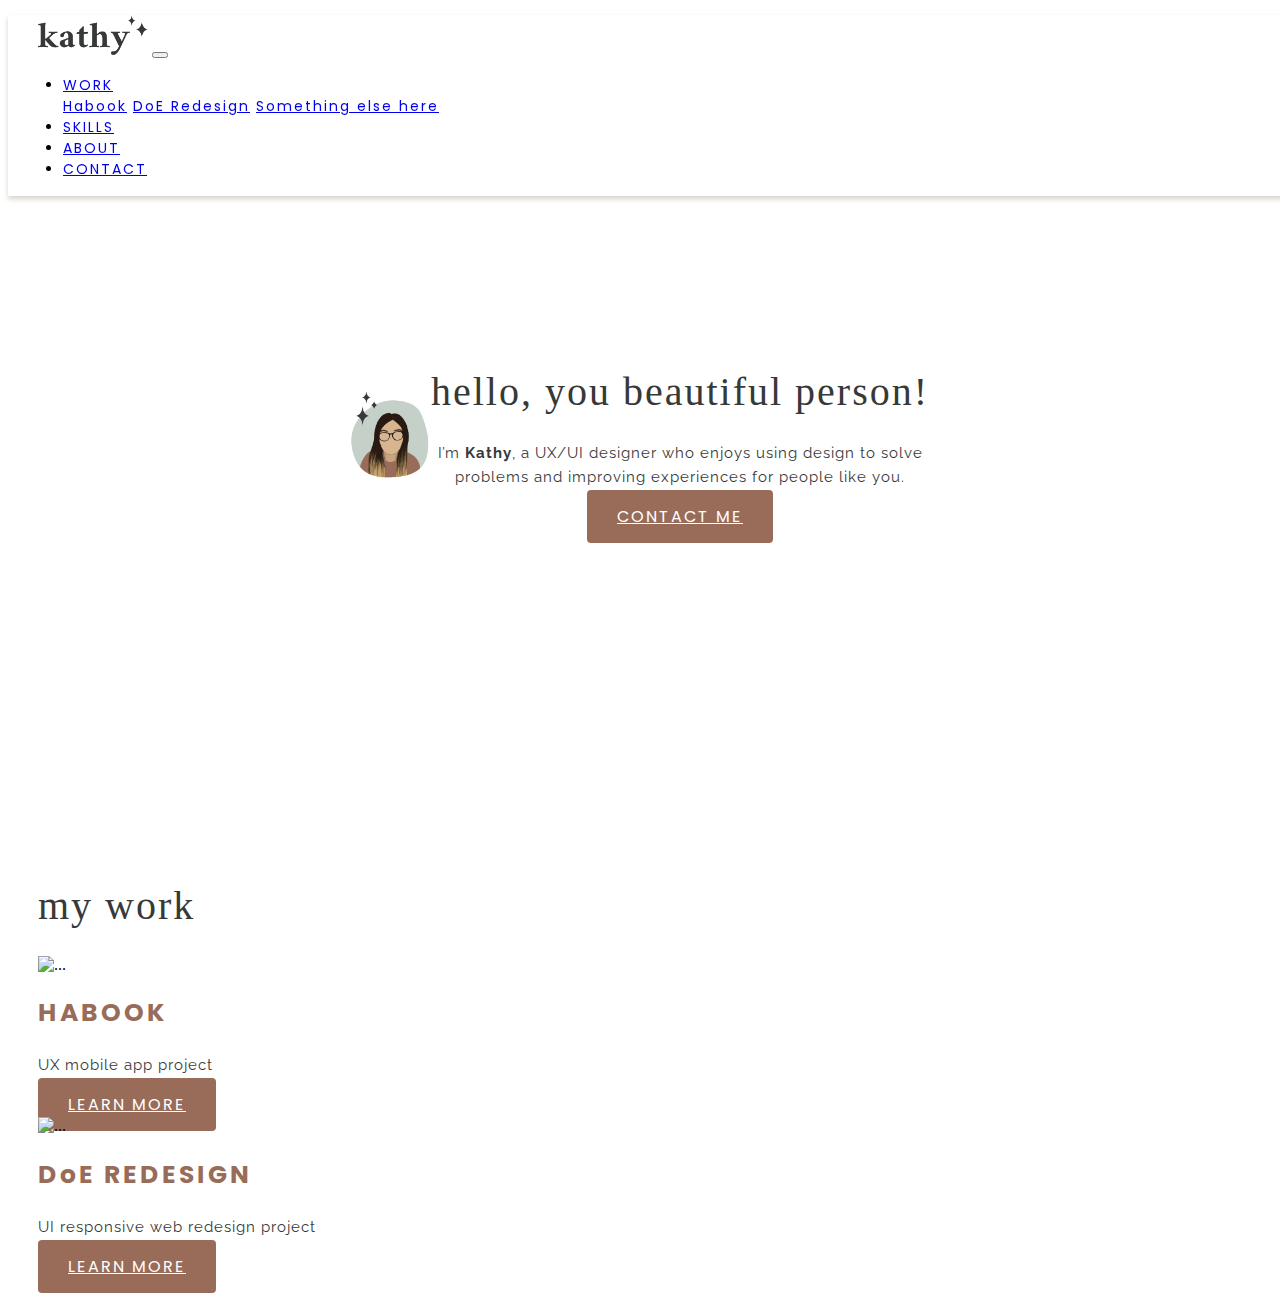
==== index.html @ 100330d2 "1" ====
<!DOCTYPE html>
<html>

<head>
    <title>kathy yu</title>
    <!-- CSS only -->
    <link rel="stylesheet" href="https://stackpath.bootstrapcdn.com/bootstrap/4.5.0/css/bootstrap.min.css"
        integrity="sha384-9aIt2nRpC12Uk9gS9baDl411NQApFmC26EwAOH8WgZl5MYYxFfc+NcPb1dKGj7Sk" crossorigin="anonymous">
    <link
        href="https://fonts.googleapis.com/css2?family=Lora:ital,wght@1,562&family=Poppins:wght@600&family=Raleway:ital@0;1&display=swap"
        rel="stylesheet">
    <link rel="stylesheet" href="css/style.css" type="text/css">
</head>

<body>
    <!-- Nav -->
    <nav class="navbar navbar-expand-lg navbar-light bg-light customNav">
        <a class="navbar-brand" href="index.html"><img class="logo" src="images/logo.png"></a>
        <button class="navbar-toggler" type="button" data-toggle="collapse" data-target="#navbarSupportedContent"
            aria-controls="navbarSupportedContent" aria-expanded="false" aria-label="Toggle navigation">
            <span class="navbar-toggler-icon"></span>
        </button>

        <div class="collapse navbar-collapse" id="navbarSupportedContent">
            <ul class="navbar-nav mr-auto">
                <li class="nav-item dropdown">
                    <a class="nav-link dropdown-toggle" href="#" id="navbarDropdown" role="button"
                        data-toggle="dropdown" aria-haspopup="true" aria-expanded="false">
                        WORK
                    </a>
                    <div class="dropdown-menu" aria-labelledby="navbarDropdown">
                        <a class="dropdown-item" href="#">Habook</a>
                        <a class="dropdown-item" href="#">DoE Redesign</a>
                        <a class="dropdown-item" href="#">Something else here</a>
                    </div>
                </li>
                <li class="nav-item">
                    <a class="nav-link" href="#">SKILLS</a>
                </li>
                <li class="nav-item">
                    <a class="nav-link" href="#">ABOUT</a>
                </li>
                <li class="nav-item">
                    <a class="nav-link" href="#">CONTACT</a>
                </li>
            </ul>
        </div>
    </nav>
    <!-- Jumbotron -->
    <section class="jumbotron">
        <img class="avatar" src="images/avatar.png">
        <div class="jumbotronCopy">
            <h1>hello, you beautiful person!</h1>
            <p>I’m <strong>Kathy</strong>, a UX/UI designer who enjoys using design to solve
                problems and improving experiences for people like you.</p>
            <a class="btn btn-primary btn-lg" href="#" role="button">CONTACT ME</a>
        </div>
    </section>
    <section class="myWork">
        <!-- Cards -->
        <div class="container-fluid content">
            <h1 class="sectionHeading">my work</h1>
            <div class="row work">

                <!-- Card 1 -->
                <div class="cardContainer col-lg-6 col-md-6 col-sm-12">
                    <div class="card">
                        <img src="images/habook cover.png" class="card-img-top" alt="...">
                        <div class="card-body">
                            <h2 class="card-title">HABOOK</h2>
                            <p class="card-text">UX mobile app project</p>
                            <a href="#" class="btn btn-primary btn-lg">LEARN MORE</a>
                        </div>
                    </div>
                </div>
                <!-- End card 1 -->

                <!-- Card 2 -->
                <div class="cardContainer col-lg-6 col-md-6 col-sm-12">
                    <div class="card">
                        <img src="images/doe cover.png" class="card-img-top" alt="...">
                        <div class="card-body">
                            <h2 class="card-title">DoE REDESIGN</h2>
                            <p class="card-text">UI responsive web redesign project </p>
                            <a href="#" class="btn btn-primary btn-lg">LEARN MORE</a>
                        </div>
                    </div>
                </div>
                <!-- End card 2 -->
            </div>
        </div>
    </section>

</body>
<!-- JS, Popper.js, and jQuery -->
<script src="https://code.jquery.com/jquery-3.5.1.slim.min.js"
    integrity="sha384-DfXdz2htPH0lsSSs5nCTpuj/zy4C+OGpamoFVy38MVBnE+IbbVYUew+OrCXaRkfj"
    crossorigin="anonymous"></script>
<script src="https://cdn.jsdelivr.net/npm/popper.js@1.16.0/dist/umd/popper.min.js"
    integrity="sha384-Q6E9RHvbIyZFJoft+2mJbHaEWldlvI9IOYy5n3zV9zzTtmI3UksdQRVvoxMfooAo"
    crossorigin="anonymous"></script>
<script src="https://stackpath.bootstrapcdn.com/bootstrap/4.5.0/js/bootstrap.min.js"
    integrity="sha384-OgVRvuATP1z7JjHLkuOU7Xw704+h835Lr+6QL9UvYjZE3Ipu6Tp75j7Bh/kR0JKI"
    crossorigin="anonymous"></script>

</html>
---- css/style.css ----
/* Text */
h1{
    font-family: 'Ramaraja', serif;
    font-size: 40px;
    color: #373938;
    letter-spacing: 2px;
    font-weight: lighter;
}
h2{
    font-family: 'Poppins', sans-serif;
    font-size: 25px;
    letter-spacing: 3px;
    color: #996C5A;
}
p{
    font-family: 'Raleway', sans-serif;
    font-size: 15px;
    color: #373938;
    letter-spacing: 1px;
    line-height: 24px;
}
.btn, .btn-primary{
    background-color: #996C5A;
    color: white;
    font-family: 'Poppins', sans-serif;
    font-size: 16px;
    letter-spacing: 2px;
    border: none;
    border-radius: 4px;
    padding: 15px 30px;
}
.btn-lg:hover{
    background-color: #AD8A7B;
}
/* Navigation Bar */
.customNav{
    position: fixed;
    width: 100%;
    background-color: rgba(255, 255, 255, 0.7) !important;
    box-shadow: 0px 3px 5px #D9D3CB;
    background-size: cover;
    z-index: 10;
}
.navbar-nav {
    margin-left: auto;
    margin-right: 30px !important;
  }
.logo{
    width: 110px;
    margin-left: 30px;
}
.nav-item{
    margin: 0px 15px;
    font-family: 'Poppins', sans-serif;
    font-size: 14px;
    letter-spacing: 2px;
}

/* Navigation dropdown menu */
.dropdown-menu {
    background-color: white !important;
    background-size: cover;
  }
.dropdown-item{
      font-size: 14px;
  }
.dropdown-item:focus, .dropdown-item:hover {
      color: white;
      text-decoration: none;
      background: #996C5A;
      font-size: 14px;
  }

/* Jumbotron  */
.jumbotron{
    background-color: white;
    background-size: cover;
    background-repeat: no-repeat;
    height: calc(100vh - 60px);
    display: flex;
    align-items: center;
    justify-content: center;
    margin: 15px;
}
.avatar{
    width: 80px;
}
.jumbotronCopy {
    width: 60%;
    min-width: 300px;
    max-width: 500px;
    text-align: center;
  }

/* My Work  */
.myWork{
    margin-left: 30px;
    margin-right: 30px;
}
.myWork img{
    height: 500px;
}
.card{
    border: none;
}
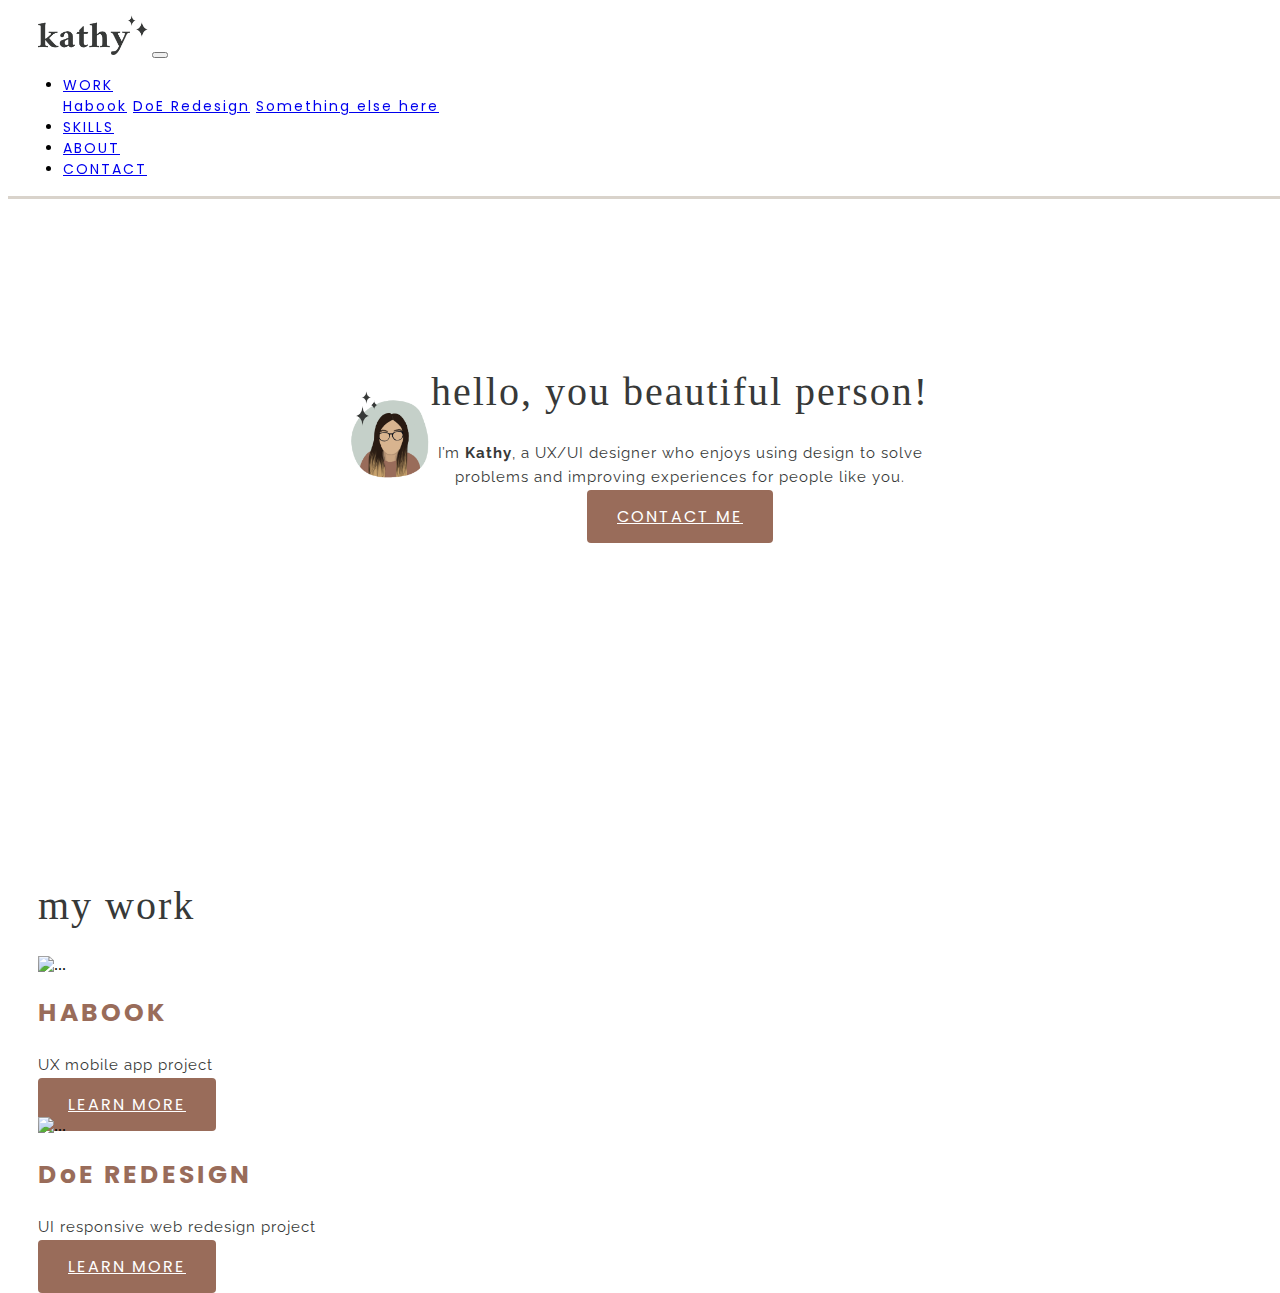
==== commit 63dc6a24: "2" ====
--- a/index.html
+++ b/index.html
@@ -103,4 +103,14 @@
     integrity="sha384-OgVRvuATP1z7JjHLkuOU7Xw704+h835Lr+6QL9UvYjZE3Ipu6Tp75j7Bh/kR0JKI"
     crossorigin="anonymous"></script>
 
+<!-- Global site tag (gtag.js) - Google Analytics -->
+<script async src="https://www.googletagmanager.com/gtag/js?id=UA-168989215-1"></script>
+<script>
+  window.dataLayer = window.dataLayer || [];
+  function gtag(){dataLayer.push(arguments);}
+  gtag('js', new Date());
+
+  gtag('config', 'UA-168989215-1');
+</script>
+
 </html>--- a/css/style.css
+++ b/css/style.css
@@ -37,8 +37,9 @@
     position: fixed;
     width: 100%;
     background-color: rgba(255, 255, 255, 0.7) !important;
-    box-shadow: 0px 3px 5px #D9D3CB;
+    box-shadow: 0px 3px #D9D3CB;
     background-size: cover;
+    margin-top: 0px;
     z-index: 10;
 }
 .navbar-nav {
@@ -97,9 +98,6 @@
     margin-left: 30px;
     margin-right: 30px;
 }
-.myWork img{
-    height: 500px;
-}
 .card{
     border: none;
 }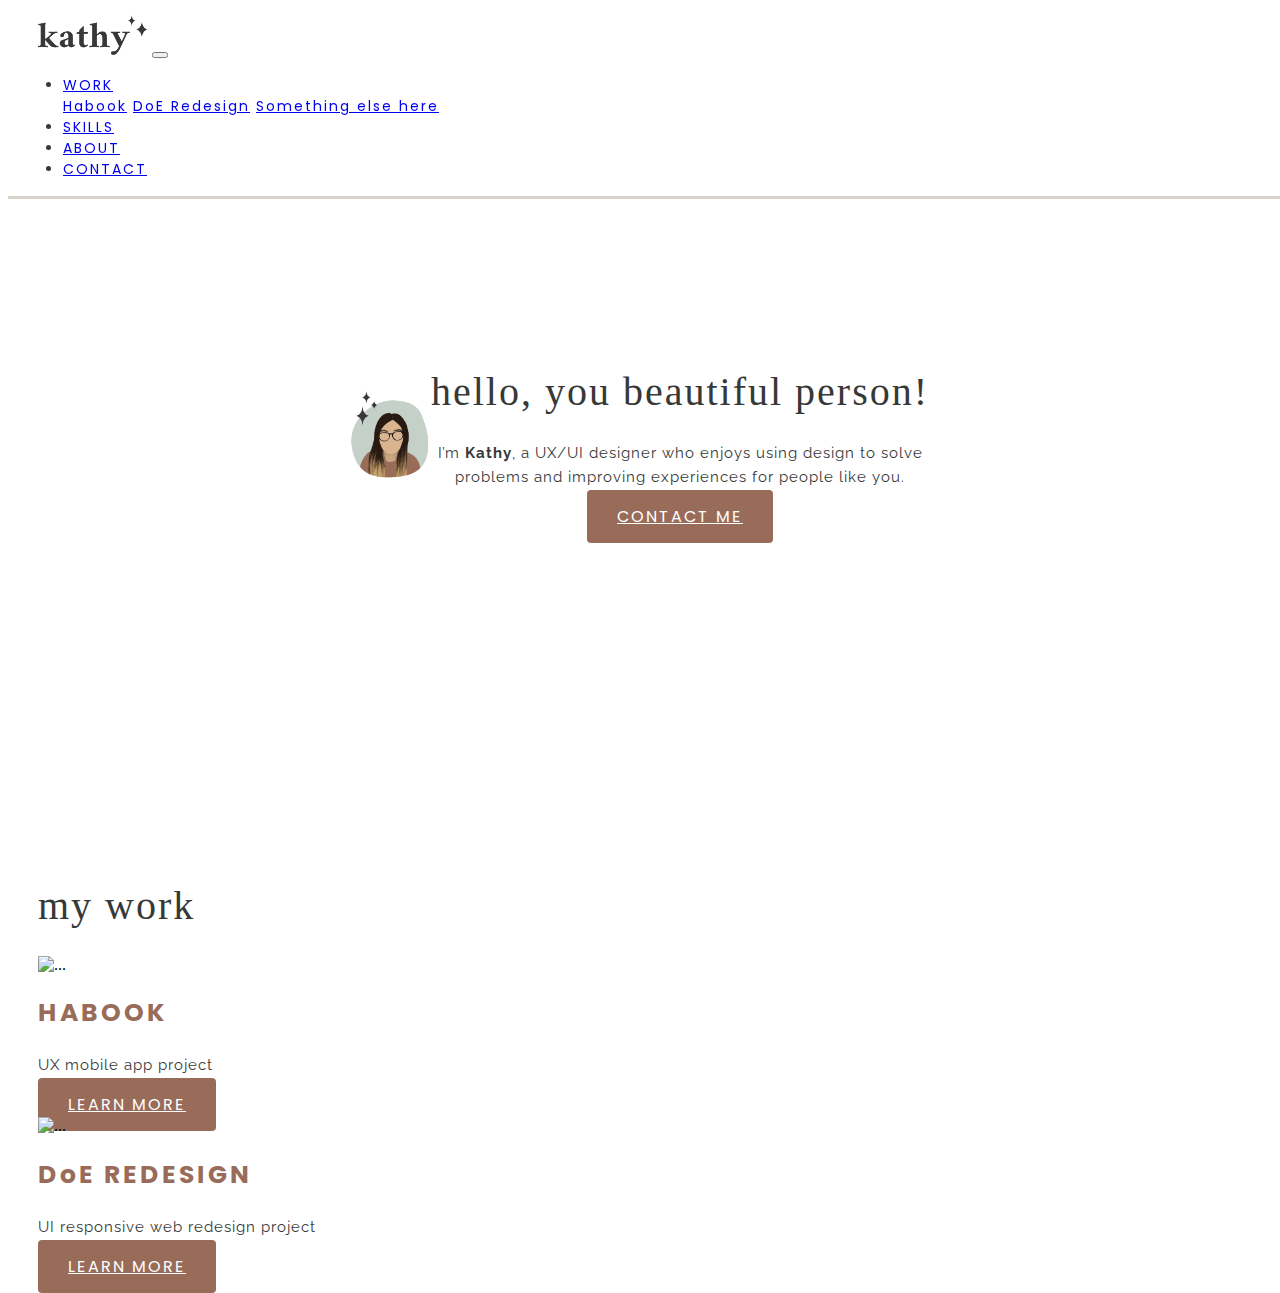
==== commit b2967630: "hotjar" ====
--- a/index.html
+++ b/index.html
@@ -10,6 +10,20 @@
         href="https://fonts.googleapis.com/css2?family=Lora:ital,wght@1,562&family=Poppins:wght@600&family=Raleway:ital@0;1&display=swap"
         rel="stylesheet">
     <link rel="stylesheet" href="css/style.css" type="text/css">
+
+<!-- Hotjar Tracking Code for https://katjyu22.github.io/UX_UI_HW_20/ -->
+<script>
+    (function(h,o,t,j,a,r){
+        h.hj=h.hj||function(){(h.hj.q=h.hj.q||[]).push(arguments)};
+        h._hjSettings={hjid:1849811,hjsv:6};
+        a=o.getElementsByTagName('head')[0];
+        r=o.createElement('script');r.async=1;
+        r.src=t+h._hjSettings.hjid+j+h._hjSettings.hjsv;
+        a.appendChild(r);
+    })(window,document,'https://static.hotjar.com/c/hotjar-','.js?sv=');
+</script>
+
+
 </head>
 
 <body>
--- a/css/style.css
+++ b/css/style.css
@@ -36,7 +36,7 @@
 .customNav{
     position: fixed;
     width: 100%;
-    background-color: rgba(255, 255, 255, 0.7) !important;
+    background-color: rgba(255, 255, 255, 0.8) !important;
     box-shadow: 0px 3px #D9D3CB;
     background-size: cover;
     margin-top: 0px;
@@ -55,20 +55,23 @@
     font-family: 'Poppins', sans-serif;
     font-size: 14px;
     letter-spacing: 2px;
+    color: #373938;
+
 }
 
 /* Navigation dropdown menu */
 .dropdown-menu {
-    background-color: white !important;
+    background-color: rgba(255, 255, 255, 0.8) !important;
     background-size: cover;
+    border: none;
   }
 .dropdown-item{
       font-size: 14px;
   }
 .dropdown-item:focus, .dropdown-item:hover {
-      color: white;
+      color:#AD8A7B;
       text-decoration: none;
-      background: #996C5A;
+      background-color: rgba(255, 255, 255, 0.8) !important;
       font-size: 14px;
   }
 
